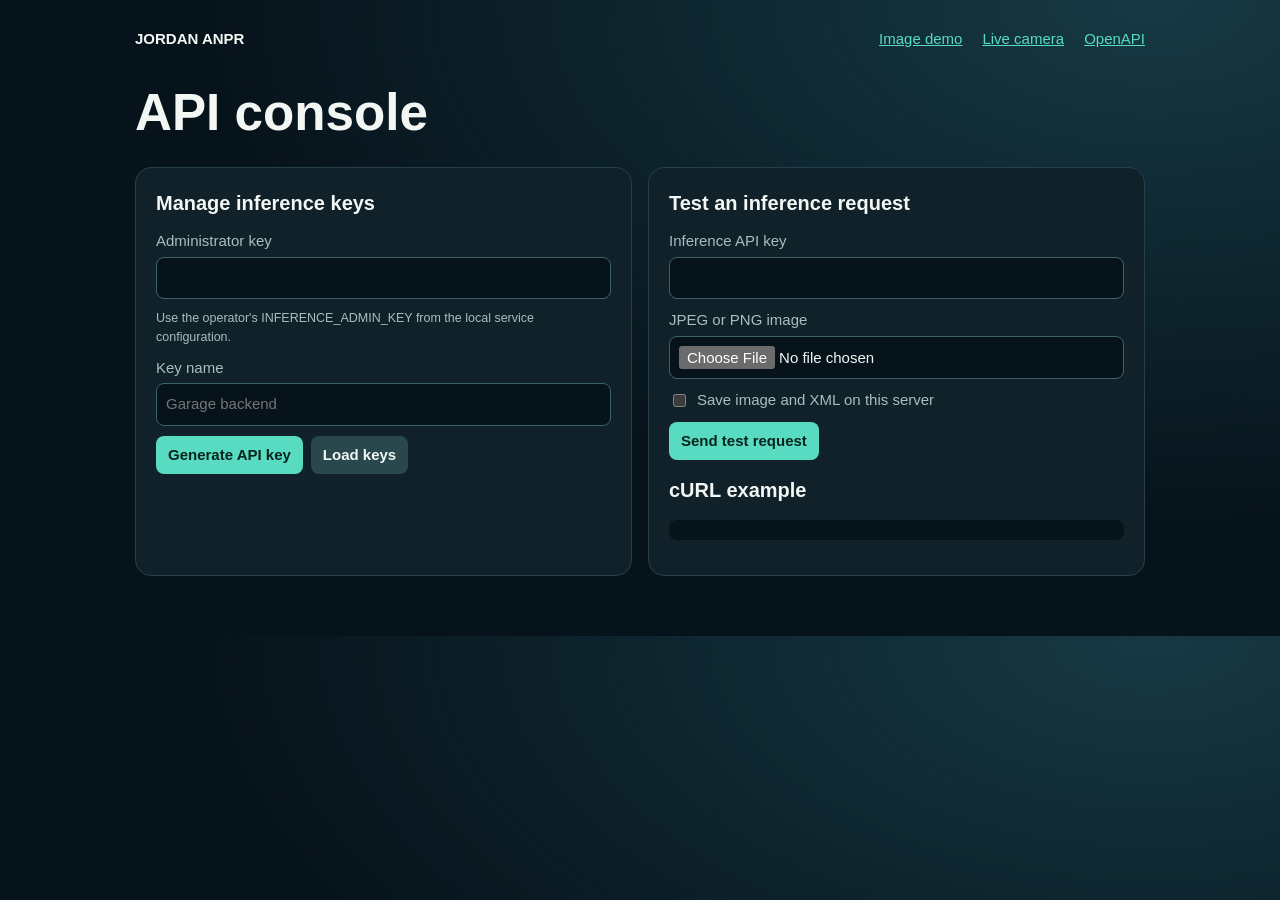
==== app/demo/api.html @ 90454da0 "Select one vehicle and add XML capture exports and API console" ====
<!doctype html>
<html lang="en" dir="ltr">
<head>
  <meta charset="utf-8">
  <meta name="viewport" content="width=device-width, initial-scale=1">
  <title>Jordan ANPR | API console</title>
  <style>
    :root { color-scheme: dark; --bg: #07131b; --card: #10212a; --line: #25404a; --text: #f3f7f4; --muted: #a9bdc2; --accent: #58dbc1; }
    * { box-sizing: border-box; }
    body { margin: 0; background: radial-gradient(ellipse at 90% 0, #163944 0, transparent 58%), var(--bg); color: var(--text); font: 15px/1.5 "Segoe UI", sans-serif; }
    main { max-width: 1050px; margin: auto; padding: 28px 20px 60px; }
    nav { display: flex; align-items: center; flex-wrap: wrap; gap: 10px 20px; margin-bottom: 24px; }
    nav strong { margin-right: auto; }
    a { color: var(--accent); }
    h1 { font-size: clamp(2rem, 6vw, 3.2rem); margin: 0 0 16px; }
    h2 { font-size: 1.25rem; margin: 0 0 12px; }
    .grid { display: grid; grid-template-columns: 1fr 1fr; gap: 16px; }
    .card { min-width: 0; border: 1px solid var(--line); border-radius: 16px; background: var(--card); padding: 20px; }
    form { display: grid; gap: 10px; }
    label { display: grid; gap: 4px; color: var(--muted); }
    input:not([type=checkbox]) { width: 100%; color: var(--text); background: var(--bg); border: 1px solid #3d626a; border-radius: 8px; padding: 9px; font: inherit; }
    .row { display: flex; flex-wrap: wrap; gap: 8px; }
    button { width: fit-content; border: 0; border-radius: 8px; background: var(--accent); color: #09241e; padding: 8px 12px; font: inherit; font-weight: 700; cursor: pointer; }
    button.secondary { color: var(--text); background: #28484e; }
    button:disabled { opacity: .6; cursor: wait; }
    .checkbox { display: flex; align-items: center; gap: 8px; }
    p, small { color: var(--muted); }
    pre, output { display: block; overflow: auto; padding: 10px; white-space: pre-wrap; overflow-wrap: anywhere; background: var(--bg); border-radius: 8px; }
    [hidden] { display: none; }
    #response { max-height: 300px; }
    #key-list { padding: 0; list-style: none; }
    #key-list li { display: flex; justify-content: space-between; align-items: center; gap: 8px; overflow-wrap: anywhere; padding: 6px 0; border-top: 1px solid var(--line); }
    @media (max-width: 730px) { .grid { grid-template-columns: 1fr; } }
  </style>
  <script src="/assets/api.js" defer></script>
</head>
<body>
<main>
  <nav aria-label="Main navigation">
    <strong>JORDAN ANPR</strong>
    <a href="/demo">Image demo</a>
    <a href="/live">Live camera</a>
    <a href="/docs">OpenAPI</a>
  </nav>
  <h1>API console</h1>
  <div class="grid">
    <section class="card">
      <h2>Manage inference keys</h2>
      <form id="generate">
        <label>Administrator key
          <input id="admin" type="password" autocomplete="off" required>
        </label>
        <small>Use the operator's INFERENCE_ADMIN_KEY from the local service configuration.</small>
        <label>Key name
          <input id="label" maxlength="80" placeholder="Garage backend" required>
        </label>
        <div class="row">
          <button type="submit">Generate API key</button>
          <button type="button" class="secondary" id="load">Load keys</button>
        </div>
      </form>
      <p id="manage-status" role="status"></p>
      <output id="new-key" hidden></output>
      <ul id="key-list" aria-label="Issued keys"></ul>
    </section>
    <section class="card">
      <h2>Test an inference request</h2>
      <form id="try-request">
        <label>Inference API key
          <input id="api-key" type="password" autocomplete="off" required>
        </label>
        <label>JPEG or PNG image
          <input id="scene" type="file" accept="image/jpeg,image/png" required>
        </label>
        <label class="checkbox">
          <input id="save-xml" type="checkbox"> Save image and XML on this server
        </label>
        <button type="submit">Send test request</button>
      </form>
      <p id="request-status" role="status"></p>
      <pre id="response" hidden></pre>
      <h2>cURL example</h2>
      <pre id="example"></pre>
    </section>
  </div>
</main>
</body>
</html>
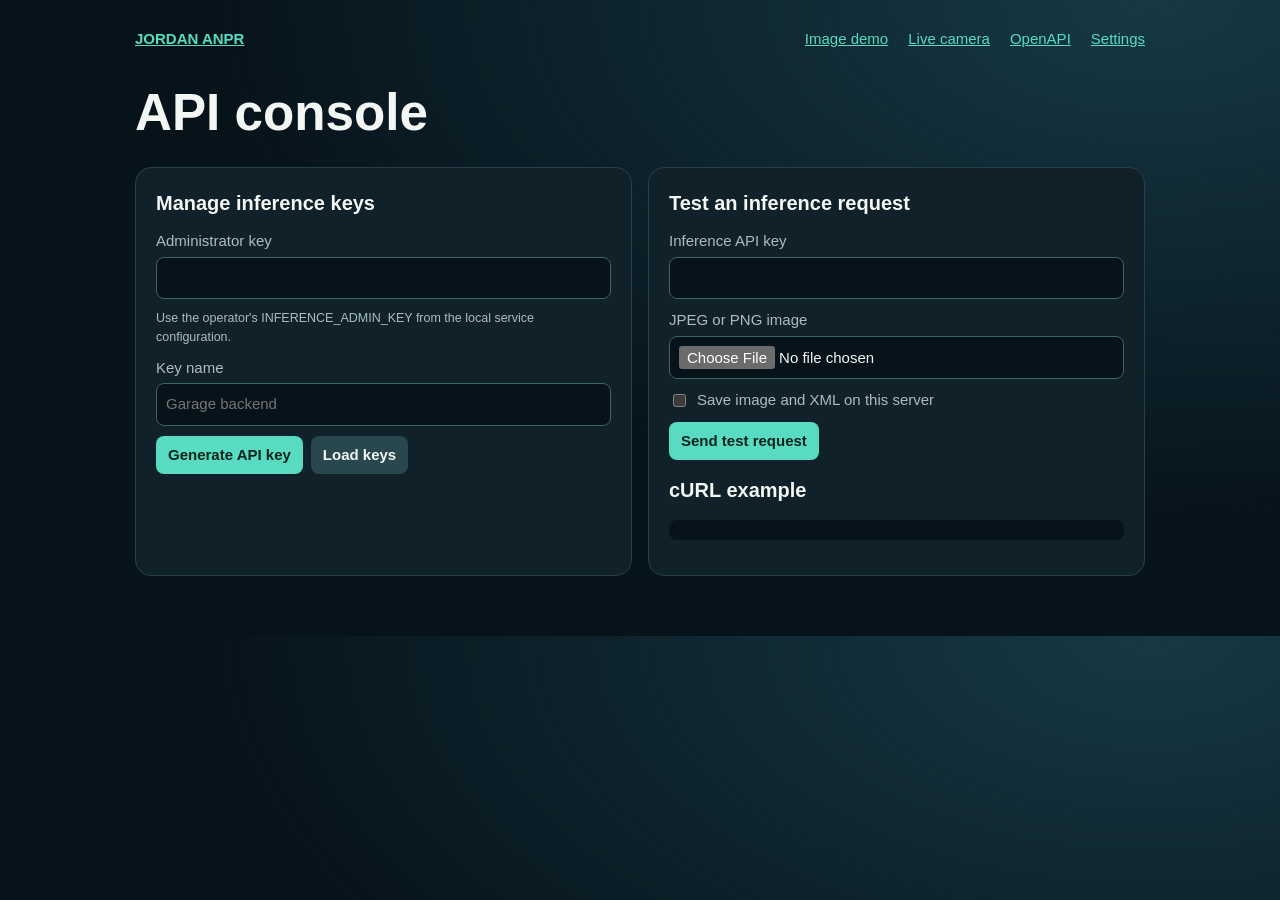
==== commit d6304955: "Add operations workspace, editable camera settings and daily XML exports" ====
--- a/app/demo/api.html
+++ b/app/demo/api.html
@@ -37,10 +37,11 @@
 <body>
 <main>
   <nav aria-label="Main navigation">
-    <strong>JORDAN ANPR</strong>
+    <strong><a href="/">JORDAN ANPR</a></strong>
     <a href="/demo">Image demo</a>
     <a href="/live">Live camera</a>
     <a href="/docs">OpenAPI</a>
+    <a href="/settings">Settings</a>
   </nav>
   <h1>API console</h1>
   <div class="grid">
